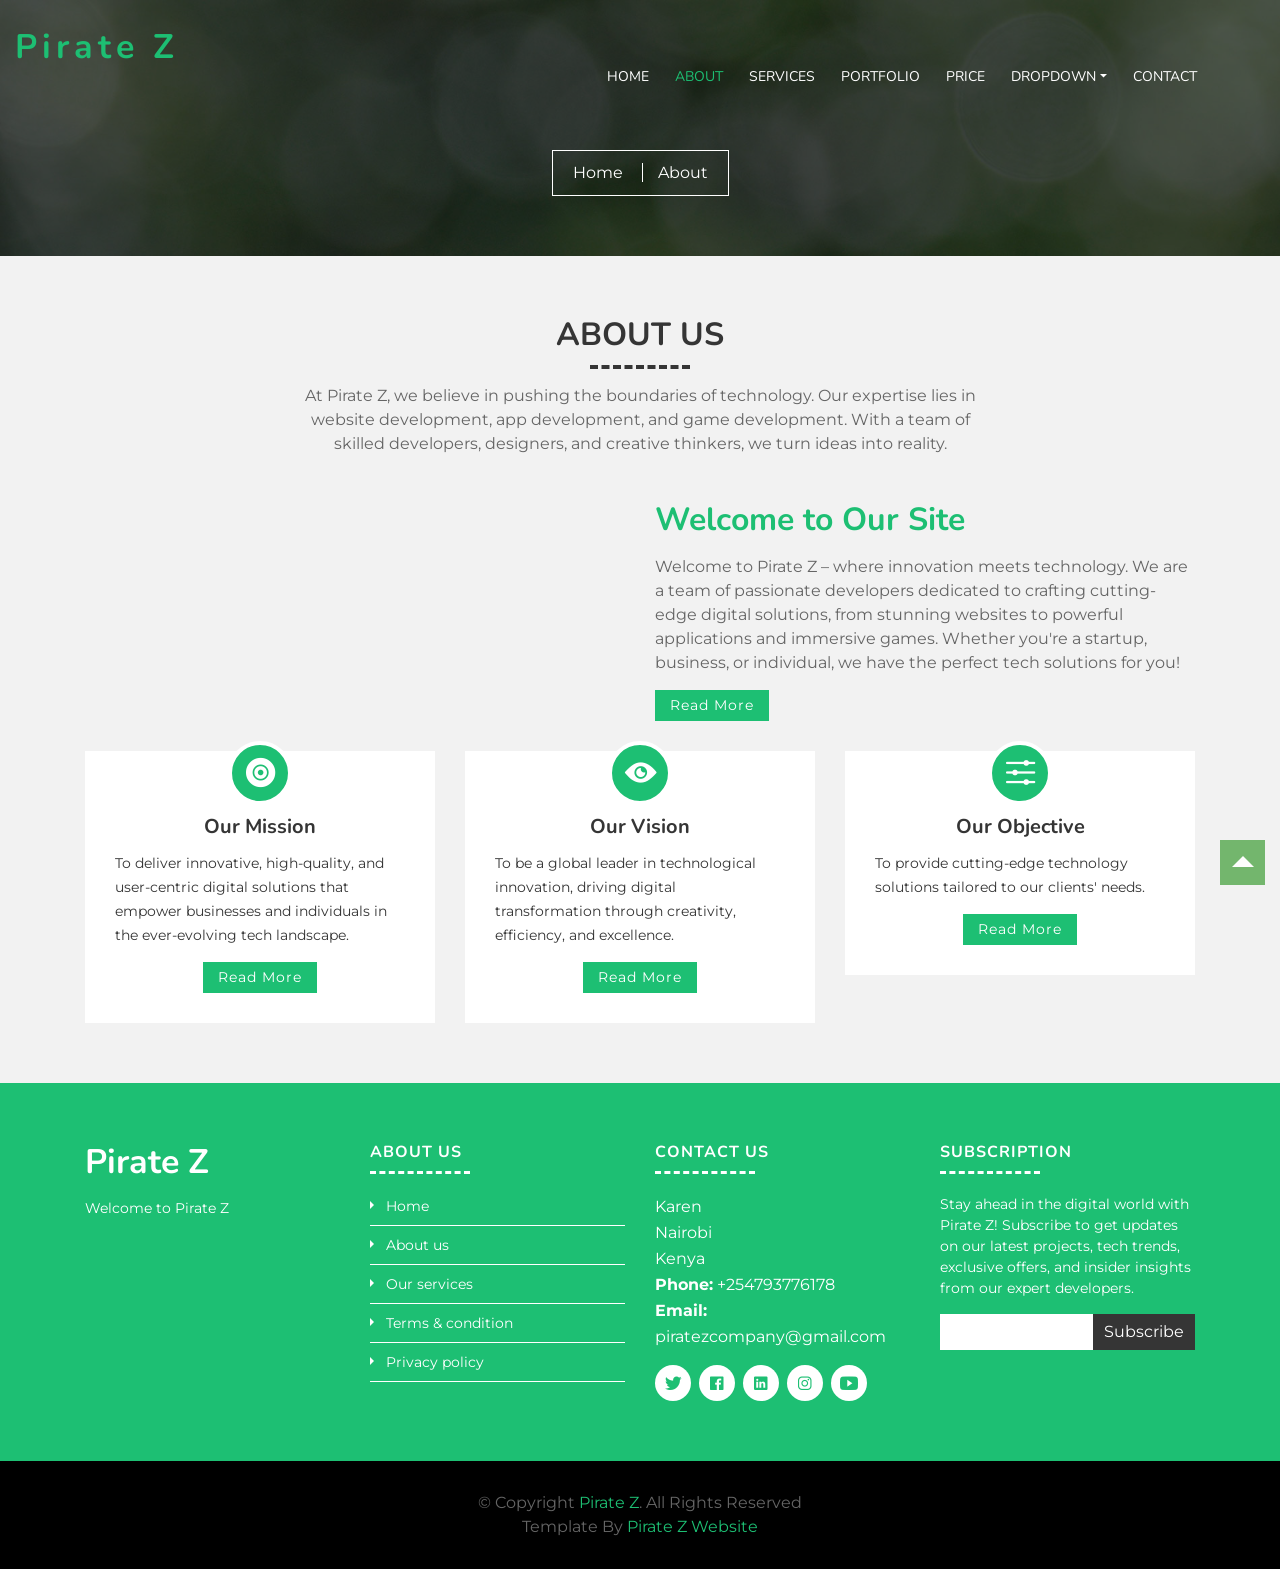
==== about.html @ d0cf478e "Add files via upload" ====
<!DOCTYPE html>
<html lang="en">
    <head>
        <meta charset="utf-8">
        <title>Pirate Z | Official Website</title>
        <meta content="width=device-width, initial-scale=1.0" name="viewport">
        <meta content="" name="keywords">
        <meta content="" name="description">


        <!-- Google Fonts -->
        <link href="https://fonts.googleapis.com/css?family=Montserrat:200,300|Nunito:400,700&display=swap" rel="stylesheet">

        <!-- Bootstrap CSS File -->
        <link href="vendor/bootstrap/css/bootstrap.min.css" rel="stylesheet">

        <!-- Vendor CSS Files -->
        <link href="vendor/ionicons/css/ionicons.min.css" rel="stylesheet">
        <link href="vendor/owlcarousel/assets/owl.carousel.min.css" rel="stylesheet">
        <link href="vendor/lightbox/css/lightbox.min.css" rel="stylesheet">

        <!-- Main Stylesheet -->
        <link href="css/style.css" rel="stylesheet">
    </head>

    <body>
        <!-- Header Section Start -->
        <header class="header">
            <div class="container-fluid">
                <div class="logo pull-left">
                    <h1><a href="index.html">Pirate Z</a></h1>
                    <!-- <a href="#"><img src="img/logo.png" alt="" title="" /></a>-->
                </div>

                <nav id="nav-menu-container">
                    <ul class="nav-menu">
                        <li><a href="index.html">Home</a></li>
                        <li class="menu-active"><a href="about.html">About</a></li>
                        <li><a href="service.html">Services</a></li>
                        <li><a href="portfolio.html">Portfolio</a></li>
                        <li><a href="price.html">Price</a></li>
                        <li class="menu-has-children"><a href="#">Dropdown <i class="dicon ion-md-arrow-dropdown"></i></a>
                            <ul>
                                <li><a href="">Dropdown Menu</a></li>
                                <li><a href="">Dropdown Menu</a></li>
                                <li><a href="">Dropdown Menu</a></li>
                                <li><a href="">Dropdown Menu</a></li>
                                <li><a href="">Dropdown Menu</a></li>
                            </ul>
                        </li>
                        <li><a href="contact.html">Contact</a></li>
                    </ul>
                </nav>
            </div>
        </header>
        <!-- Header Section End -->
        
        <!-- Banner Section Start-->
        <section class="banner">
            <div class="container">
                <div class="col-lg-12">
                    <div class="banner-nav">
                        <div class="banner-box">
                            <a href="index.html">Home </a>
                            <a href="about.html">About</a>
                        </div>
                    </div>
                </div>
            </div>
        </section>
        <!-- Banner Section End-->

        <!-- About Us Section Start-->
        <section class="about">
            <div class="container">
                <header class="section-header">
                    <h3>About Us</h3>
                    <p>
                        At Pirate Z, we believe in pushing the boundaries of technology. Our expertise lies in website development, app development, and game development. With a team of skilled developers, designers, and creative thinkers, we turn ideas into reality.
                    </p>
                </header>

                <div class="row align-items-center about-row">
                    <div class="col-md-6">
                        <img src="img/tree.jpg" alt="" class="img-fluid">
                    </div>
                    <div class="col-md-6">
                        <h2 class="title"><a href="#">Welcome to Our Site</a></h2>
                        <p>
                            Welcome to Pirate Z – where innovation meets technology. We are a team of passionate developers dedicated to crafting cutting-edge digital solutions, from stunning websites to powerful applications and immersive games. Whether you're a startup, business, or individual, we have the perfect tech solutions for you!
                        </p>
                        <div class="read-more">
                            <a href="#">Read More</a>
                        </div>
                    </div>
                </div>

                <div class="row about-cols">
                    <div class="col-md-4">
                        <div class="about-col">
                            <div class="img">
                                <img src="img/about-mission.jpg" alt="" class="img-fluid">
                                <div class="icon"><i class="ion-ios-disc"></i></div>
                            </div>
                            <h2 class="title"><a href="#">Our Mission</a></h2>
                            <p>
                                To deliver innovative, high-quality, and user-centric digital solutions that empower businesses and individuals in the ever-evolving tech landscape.
                            </p>
                            <div class="read-more">
                                <a href="#">Read More</a>
                            </div>
                        </div>
                    </div>

                    <div class="col-md-4">
                        <div class="about-col">
                            <div class="img">
                                <img src="img/about-vision.jpg" alt="" class="img-fluid">
                                <div class="icon"><i class="ion-ios-eye"></i></div>
                            </div>
                            <h2 class="title"><a href="#">Our Vision</a></h2>
                            <p>
                                To be a global leader in technological innovation, driving digital transformation through creativity, efficiency, and excellence.
                            </p>
                            <div class="read-more">
                                <a href="#">Read More</a>
                            </div>
                        </div>
                    </div>

                    <div class="col-md-4">
                        <div class="about-col">
                            <div class="img">
                                <img src="img/about-objective.jpg" alt="" class="img-fluid">
                                <div class="icon"><i class="ion-ios-options"></i></div>
                            </div>
                            <h2 class="title"><a href="#">Our Objective</a></h2>
                            <p>
                                To provide cutting-edge technology solutions tailored to our clients' needs.
                            </p>
                            <div class="read-more">
                                <a href="#">Read More</a>
                            </div>
                        </div>
                    </div>
                </div>
            </div>
        </section>
        <!-- About Us Section End -->

        <!-- Footer Start -->
        <footer class="footer">
            <div class="footer-top">
                <div class="container">
                    <div class="row">
                        <div class="col-lg-3 col-md-6 footer-info">
                            <h3>Pirate Z</h3>
                            <p>
                                Welcome to Pirate Z
                            </p>
                        </div>

                        <div class="col-lg-3 col-md-6 footer-links">
                            <h4>About Us</h4>
                            <ul>
                                <li><i class="ion-md-arrow-dropright"></i> <a href="#">Home</a></li>
                                <li><i class="ion-md-arrow-dropright"></i> <a href="#">About us</a></li>
                                <li><i class="ion-md-arrow-dropright"></i> <a href="#">Our services</a></li>
                                <li><i class="ion-md-arrow-dropright"></i> <a href="#">Terms & condition</a></li>
                                <li><i class="ion-md-arrow-dropright"></i> <a href="#">Privacy policy</a></li>
                            </ul>
                        </div>

                        <div class="col-lg-3 col-md-6 footer-contact">
                            <h4>Contact Us</h4>
                            <p>
                                Karen<br>
                                Nairobi<br>
                                Kenya <br>
                                <strong>Phone:</strong> +254793776178<br>
                                <strong>Email:</strong> piratezcompany@gmail.com<br>
                            </p>

                            <div class="social-links">
                                <a href="https://x.com/bramuel_G?t=DIQRS4FeYhM_HFisRIa_2g&s=09"><i class="ion-logo-twitter"></i></a>
                                <a href="https://www.facebook.com/share/15vXV9oWer/"><i class="ion-logo-facebook"></i></a>
                                <a href="https://www.linkedin.com/in/bramuel-godwill-9552182bb/"><i class="ion-logo-linkedin"></i></a>
                                <a href="https://www.instagram.com/bramuel._?igsh=MW5zNWhkejg3MzNqZg=="><i class="ion-logo-instagram"></i></a>
                                <a href="https://youtube.com/@bramuel_godwill?si=zfjZtlYBsJNKx9jl"><i class="ion-logo-youtube"></i></a>
                            </div>

                        </div>

                        <div class="col-lg-3 col-md-6 footer-newsletter">
                            <h4>Subscription</h4>
                            <p>Stay ahead in the digital world with Pirate Z! Subscribe to get updates on our latest projects, tech trends, exclusive offers, and insider insights from our expert developers.</p>
                            <form action="" method="post">
                                <input type="email" name="email"><input type="submit"  value="Subscribe">
                            </form>
                        </div>

                    </div>
                </div>
            </div>

            <div class="container">
                <div class="copyright">
                    &copy; Copyright <a href="https://bramuelgodwill.github.io/Pirate-Z/">Pirate Z</a>. All Rights Reserved<br>
					Template By <a href="https://bramuelgodwill.github.io/Pirate-Z/">Pirate Z Website</a>
                </div>
            </div>
        </footer>
        <!-- Footer End -->

        <a href="#" class="back-to-top"><i class="ion-md-arrow-dropup"></i></a>

        <!-- Vendor JS Files -->
        <script src="vendor/jquery/jquery.min.js"></script>
        <script src="vendor/jquery/jquery-migrate.min.js"></script>
        <script src="vendor/bootstrap/js/bootstrap.bundle.min.js"></script>
        <script src="vendor/easing/easing.min.js"></script>
        <script src="vendor/superfish/hoverIntent.js"></script>
        <script src="vendor/superfish/superfish.min.js"></script>
        <script src="vendor/waypoints/waypoints.min.js"></script>
        <script src="vendor/touchSwipe/jquery.touchSwipe.min.js"></script>
        <script src="vendor/counterup/counterup.min.js"></script>
        <script src="vendor/owlcarousel/owl.carousel.min.js"></script>
        <script src="vendor/isotope/isotope.pkgd.min.js"></script>
        <script src="vendor/lightbox/js/lightbox.min.js"></script>

        <!-- Main Javascript File -->
        <script src="js/main.js"></script>

    </body>
</html>
---- css/style.css ----
/* ------------------ General CSS ------------------ */
body {
    color: #656565;
    font-family: 'Montserrat', sans-serif;
    background: #ffffff;
}

a {
    color: #1dbf73;
    transition: 0.3s;
}

a:hover,
a:active,
a:focus {
    color: #353535;
    outline: none;
    text-decoration: none;
}

p {
    color: #656565;
    padding: 0;
    margin: 0 0 15px 0;
}

h1,
h2,
h3,
h4,
h5,
h6 {
    font-family: 'Nunito', sans-serif;
    font-weight: 700;
    color: #353535;
    margin: 0 0 15px 0;
    padding: 0;
}

h4,
h5,
h6 {
    font-weight: 400;
}


/* ------------------ Back to Top ------------------ */
.back-to-top {
    position: fixed;
    display: none;
    background: #5eac57;
    color: #380101;
    width: 45px;
    height: 45px;
    text-align: center;
    line-height: 1;
    font-size: 44px;
    right: 15px;
    bottom: 15px;
    transition: background 0.3s;
    z-index: 9;
}

.back-to-top i {
    color: #ffffff;
}


/* ------------------ Header CSS ------------------- */
.header {
    padding: 30px 0;
    height: 92px;
    position: fixed;
    left: 0;
    top: 0;
    right: 0;
    transition: all 0.3s;
    z-index: 997;
}

.header.header-scrolled {
    background: rgba(0, 0, 0, 0.9);
    padding: 20px 0;
    height: 72px;
    transition: all 0.3s;
}

.header .logo h1{
    font-size: 34px;
    margin: 0;
    line-height: 1;
    letter-spacing: 5px;
}
.header .logo h1 a:hover{
    color: #FFFFFF
    3;
}





/* ----------------- Intro Section ----------------- */
/* ================================================= */

.slider {
    display: table;
    width: 100%;
    height: 100vh;
    background: #000;
}

.slider .carousel-item {
    width: 100%;
    height: 100vh;
    background-size: cover;
    background-position: center;
    background-repeat: no-repeat;
}

.slider .carousel-item::before {
    content: '';
    background-color: rgba(0, 0, 0, 0.7);
    position: absolute;
    height: 100%;
    width: 100%;
    top: 0;
    right: 0;
    left: 0;
    bottom: 0;
}

.slider .carousel-container {
    display: -webkit-box;
    display: -webkit-flex;
    display: -ms-flexbox;
    display: flex;
    -webkit-box-pack: center;
    -webkit-justify-content: center;
    -ms-flex-pack: center;
    justify-content: center;
    -webkit-box-align: center;
    -webkit-align-items: center;
    -ms-flex-align: center;
    align-items: center;
    position: absolute;
    bottom: 0;
    top: 0;
    left: 0;
    right: 0;
}

.slider .carousel-background img {
    max-width: 100%;
}

.slider .carousel-content {
    text-align: center;
}

.slider h2 {
    color: #ffffff;
    margin-bottom: 30px;
    font-size: 64px;
    font-weight: 800;
    letter-spacing: 1px;
}

.slider p {
    width: 80%;
    margin: 0 auto 30px auto;
    color: #ffffff;
}

.slider .carousel-fade {
    overflow: hidden;
}

.slider .carousel-fade .carousel-inner .carousel-item {
    transition-property: opacity;
}

.slider .carousel-fade .carousel-inner .carousel-item,
.slider .carousel-fade .carousel-inner .active.carousel-item-left,
.slider .carousel-fade .carousel-inner .active.carousel-item-right {
    opacity: 0;
}

.slider .carousel-fade .carousel-inner .active,
.slider .carousel-fade .carousel-inner .carousel-item-next.carousel-item-left,
.slider .carousel-fade .carousel-inner .carousel-item-prev.carousel-item-right {
    opacity: 1;
    transition: 0.3s;
}

.slider .carousel-fade .carousel-inner .carousel-item-next,
.slider .carousel-fade .carousel-inner .carousel-item-prev,
.slider .carousel-fade .carousel-inner .active.carousel-item-left,
.slider .carousel-fade .carousel-inner .active.carousel-item-right {
    left: 0;
    -webkit-transform: translate3d(0, 0, 0);
    transform: translate3d(0, 0, 0);
}

.slider .carousel-control-prev,
.slider .carousel-control-next {
    width: 10%;
}

.slider .carousel-control-next-icon,
.slider .carousel-control-prev-icon {
    background: none;
    font-size: 32px;
    line-height: 1;
}

.slider .carousel-indicators li {
    cursor: pointer;
}

.slider .btn-get-started {
    display: inline-block;
    padding: 10px 30px;
    transition: 0.3s;
    background: #1dbf73;
    color: #ffffff;
    font-family: 'Nunito', sans-serif;
    font-weight: 700;
    font-size: 18px;
    letter-spacing: 1px;
    text-transform: uppercase;
}

.slider .btn-get-started:hover {
    background: #ffffff;
    color: #1dbf73;
}



/* ------------------ Menu Style ------------------- */
#nav-menu-container {
    float: right;
    margin: 0;
}

.nav-menu,
.nav-menu * {
    margin: 0;
    padding: 0;
    list-style: none;
}

.nav-menu ul {
    position: absolute;
    display: none;
    top: 100%;
    left: 0;
    z-index: 99;
}

.nav-menu li {
    position: relative;
    white-space: nowrap;
}

.nav-menu > li {
    float: left;
}

.nav-menu li:hover > ul,
.nav-menu li.sfHover > ul {
    display: block;
}

.nav-menu ul ul {
    top: 0;
    left: 100%;
}

.nav-menu ul li {
    min-width: 180px;
}

.nav-menu a {
    display: inline-block;
    padding: 0 8px 10px 8px;
    color: #ffffff;
    font-family: 'Nunito', sans-serif;
    font-weight: 400;
    font-size: 14px;
    text-transform: uppercase;
    outline: none;
    text-decoration: none;
}

.nav-menu li:hover > a,
.nav-menu > .menu-active > a {
    color: #1dbf73;
}

.nav-menu > li {
    margin-left: 10px;
}

.nav-menu ul {
    margin: 4px 0 0 0;
    padding: 10px;
    box-shadow: 0px 0px 5px rgba(0, 0, 0, 0.25);
    background: #ffffff;
}

.nav-menu ul li {
    transition: 0.3s;
}

.nav-menu ul li a {
    padding: 5px 10px;
    color: #353535;
    transition: 0.3s;
    display: block;
    font-size: 14px;
    text-transform: none;
}

.nav-menu ul li:hover > a {
    color: #1dbf73;
}

.nav-menu ul ul {
    margin: 0;
}

#mobile-nav-toggle {
    position: fixed;
    right: 0;
    top: 0;
    z-index: 999;
    margin: 20px 20px 0 0;
    border: 0;
    background: none;
    font-size: 24px;
    display: none;
    transition: all 0.4s;
    outline: none;
    cursor: pointer;
}

#mobile-nav-toggle i {
    color: #ffffff;
}

#mobile-nav {
    position: fixed;
    top: 0;
    padding-top: 18px;
    bottom: 0;
    z-index: 999;
    background: rgba(0, 0, 0, 0.8);
    left: -260px;
    width: 260px;
    overflow-y: auto;
    transition: 0.4s;
}

#mobile-nav ul {
    padding: 0;
    margin: 0;
    list-style: none;
}

#mobile-nav ul li {
    position: relative;
}

#mobile-nav ul li a {
    color: #ffffff;
    font-size: 13px;
    text-transform: uppercase;
    overflow: hidden;
    padding: 10px 22px 10px 15px;
    position: relative;
    text-decoration: none;
    width: 100%;
    display: block;
    outline: none;
}

#mobile-nav ul li a:hover {
    color: #1dbf73;
}

#mobile-nav ul li li {
    padding-left: 30px;
}

#mobile-nav ul li.menu-active a {
    color: #1dbf73;
}

#mobile-nav ul .menu-has-children i {
    position: absolute;
    top: -5px;
    right: 0;
    z-index: 99;
    padding: 15px;
    cursor: pointer;
    color: #ffffff;
}

#mobile-nav ul .menu-has-children i.ion-md-arrow-dropup {
    color: #1dbf73;
}

#mobile-nav ul .menu-has-children i.dicon {
    display: none;
}

#mobile-nav ul .menu-has-children li a {
    text-transform: none;
}

#mobile-nav ul .menu-item-active {
    color: #1dbf73;
}

#mobile-body-overly {
    width: 100%;
    height: 100%;
    z-index: 997;
    top: 0;
    left: 0;
    position: fixed;
    background: rgba(0, 0, 0, 0.7);
    display: none;
}

body.mobile-nav-active {
    overflow: hidden;
}

body.mobile-nav-active #mobile-nav {
    left: 0;
}

body.mobile-nav-active #mobile-nav-toggle {
    color: #ffffff;
}



/* ---------------- Banner Section ----------------- */
.banner {
    background: url("../img/banner.jpg") center top no-repeat;
    background-size: cover;
    padding: 150px 0 60px 0;
    position: relative;
}

.banner::before {
    content: '';
    position: absolute;
    left: 0;
    right: 0;
    top: 0;
    bottom: 0;
    background: rgba(000, 000, 000, 0.6);
    z-index: 9;
}

.banner .container {
    position: relative;
    z-index: 10;
}

.banner .banner-nav {
    text-align: center;
}

.banner .banner-box {
    display: inline-block;
    padding: 10px 20px;
    border: 1px solid #ffffff;
}

.banner .banner-box a {
    color: #ffffff;
}

.banner .banner-box a:hover {
    color: #1dbf73;
}

.banner .banner-box a:first-child {
    padding-right: 15px;
    border-right: 1px solid #ffffff;
}

.banner .banner-box a:last-child {
    padding-left: 15px;
}


/* ------------- Section Header Style -------------- */
.section-header {
    position: relative;
    max-width: 700px;
    margin: 0 auto;
}

.section-header h3 {
    font-size: 32px;
    text-transform: uppercase;
    text-align: center;
    position: relative;
    padding-bottom: 15px;
}

.section-header h3::before {
    content: '';
    position: absolute;
    display: block;
    width: 100px;
    height: 0;
    border-bottom: 4px dashed #353535;
    bottom: 0;
    left: calc(50% - 50px);
}

.section-header p {
    text-align: center;
    padding-bottom: 30px;
}


/* ---------------- About Us Style ----------------- */
.about {
    position: relative;
    padding: 60px 0 40px 0;
    background: #f2f2f2;
}

.about .about-row {
    margin-bottom: 30px;
}

.about .about-col {
    background: #ffffff;
    margin-bottom: 20px;
}

.about .about-col:hover {
    box-shadow: 0px 2px 10px #dddddd;
}

.about .about-col .img {
    position: relative;
}

.about .about-col .icon {
    width: 64px;
    height: 64px;
    padding-top: 10px;
    padding-left: 1px;
    text-align: center;
    position: absolute;
    background-color: #1dbf73;
    border-radius: 50%;
    text-align: center;
    border: 4px solid #ffffff;
    left: calc( 50% - 32px);
    bottom: -30px;
    transition: 0.3s;
}

.about .about-col i {
    font-size: 36px;
    line-height: 1;
    color: #ffffff;
    transition: 0.3s;
}

.about .about-col:hover .icon {
    background-color: #ffffff;
}

.about .about-col:hover i {
    color: #1dbf73;
}

.about .about-col h2 {
    color: #353535;
    text-align: center;
    font-weight: 700;
    font-size: 20px;
    padding: 0;
    margin: 40px 0 12px 0;
}

.about .about-col h2 a {
    color: #353535;
}

.about .about-col h2 a:hover {
    color: #1dbf73;
}

.about .about-col p {
    font-size: 14px;
    font-weight: 400;
    line-height: 24px;
    color: #353535;
    margin-bottom: 0;
    padding: 0 30px;
}

.about .read-more {
    width: 100%;
    text-align: center;
}

.about .read-more a {
    font-size: 14px;
    letter-spacing: 1px;
    display: inline-block;
    padding: 5px 15px;
    transition: 0.3s;
    margin: 15px 30px 30px 30px;
    color: #ffffff;
    background: #1dbf73;
}

.about .about-col:hover .read-more a,
.about .read-more a:hover {
    background: #353535;
    color: #ffffff;
}

.about .about-row .read-more {
    text-align: left;
}

.about .about-row .read-more a {
    margin: 0;
}


/* ---------------- Services Style ----------------- */
.services {
    background: #ffffff;
    padding: 60px 0 60px 0;
    text-align: center;
}

.services .section-header p {
    margin:0;
    padding: 0;
}

.single-service {
    position: relative;
    text-align: center;
    color: #353535;
    font-weight: 400;
    margin:30px 0 0;
    transition: all 0.3s;
}

.single-service i {
    font-size: 64px;
    color: #1dbf73;
}

.single-service h4,
.single-service h4 a {
    font-size: 18px;
    font-weight: 700;
    line-height: 24px;
    text-transform: capitalize;
    color: #353535;
}

.single-service p {
    margin: 0;
}


/* ------------ Call To Action Section ------------- */
.call-to-action {
    position: relative;
    padding: 60px 0;
    background: #1dbf73;
}

.call-to-action .container {
    max-width: 700px;
}

.call-to-action h3 {
    color: #ffffff;
}

.call-to-action h3::before {
    border-color: #ffffff;
}

.call-to-action p {
    color: #ffffff;
    margin: 0;
}

.call-to-action .cta-btn {
    display: inline-block;
    margin-top: 10px;
    padding: 8px 28px;
    color: #1dbf73;
    font-weight: 500;
    font-size: 16px;
    letter-spacing: 1px;
    text-transform: uppercase;
    background: #ffffff;
    transition: 0.3s;
}

.call-to-action .cta-btn:hover {
    color: #ffffff;
    background: #353535;
}


/* ----------------- Pricing Style ----------------- */
.pricing {
    background: #f2f2f2;
    padding: 60px 0;
}

.pricing .section-header p {
    margin-bottom: 50px;
}

.pricing .price-content {
    position: relative;
    background: #ffffff;
    text-align: center;
}

.pricing .price-content:hover {
    box-shadow: 0 0 10px #dddddd;
}

.pricing .price-plan {
    display: block;
    background: #353535;
    margin: 0 0 30px;
    padding: 15px 0 20px;
}

.pricing .price-title {
    display: block;
    color: #ffffff;
    font-size: 30px;
    letter-spacing: 1px;
    padding: 0 15px 0;
    margin-bottom: 0;
}

.pricing .price-amount {
    display: block;
    color: #ffffff;
    font-size: 48px;
    padding: 0 10px 0;
    text-transform: uppercase;
}

.pricing .price-amount span {
    color: #ffffff;
    font-size: 24px;
}

.pricing .price-date {
    color: #ffffff;
    font-size: 12px;
    margin-top: 5px;
    text-transform: uppercase;
    margin-bottom:0;
}

.pricing .price-details {
    font-size: 16px;
    list-style: none;
    text-align: left;
}

.pricing .price-details li {
    padding: 5px 0;
}

.pricing .price-details li i.ion-md-checkmark {
    color: #1dbf73;
    margin-right: 5px;
}

.pricing .price-details li i.ion-md-close {
    color: #ea4335;
    margin-right: 7px;
}

.pricing .btn {
    color: #ffffff;
    padding: 10px 30px;
    text-transform: uppercase;
    border: none;
    border-radius: 0;
}

.pricing .price-btn {
    margin-top: 10px;
    margin-bottom: 30px;
    background: #353535;
    color: #ffffff;
}

.pricing .price-btn:hover {
    background: #1dbf73;
}

.pricing .features-price-btn {
    background: #1dbf73;
}

.pricing .features-price-btn:hover {
    background: #353535;
}

.pricing .features-price {
    margin-top: -30px;
}

.pricing .features-price .price-plan {
    background: #1dbf73;
}

.pricing .features-price .price-plan p{
    color:#FFFFFF;
}

.pricing .features-price .price-plan .price-amount, 
.pricing .features-price .price-plan .price-amount span {
    color: #ffffff;
}

.pricing .features-price .price-plan .price-title {
    color:#ffffff;
}

@media (max-width: 767.98px) {
    .pricing .price-content {
        margin-bottom: 30px;
    }
    
    .pricing .features-price {
        margin-top: 0;
    }
}



/* ---------------- Our Skills Style --------------- */
.skills {
    position: relative;
    padding: 60px 0;
}

.skills .progress {
    height: 30px;
    margin-bottom: 15px;
    border-radius: 0;
}

.skills .progress .skill {
    line-height: 35px;
    padding: 0;
    margin: 0 0 0 20px;
    text-transform: uppercase;
}

.skills .progress .skill .val {
    float: right;
    font-style: normal;
    margin: 0 20px 0 0;
}

.skills .progress-bar {
    width: 1px;
    text-align: left;
    transition: .9s;
}

.skills .counters h2 {
    margin: 30px 0 0 0;
    font-size: 60px;
    display: block;
    color: #1dbf73;
}

.skills .counters p {
    padding: 0;
    margin: 0;
    font-size: 18px;
    color: #353535;
}


/* ----------------- Portfolio Style --------------- */
.portfolio {
    position: relative;
    padding: 60px 0 45px 0;
    background: #f2f2f2;
}

.portfolio #portfolio-flters {
    padding: 0;
    margin: 0 0 16px 0;
    list-style: none;
    text-align: center;
    font-size: 0;
}

.portfolio #portfolio-flters li {
    display: inline-block;
    margin: 0;
    padding: 10px 20px;
    font-size: 12px;
    line-height: 20px;
    color: #ffffff;
    text-transform: uppercase;
    background: #353535;
    margin-bottom: 4px;
    transition: all 0.3s;
    cursor: pointer;
}

.portfolio #portfolio-flters li:hover,
.portfolio #portfolio-flters li.filter-active {
    background: #1dbf73;
    color: #ffffff;
}

.portfolio #portfolio-flters li:last-child {
    margin-right: 0;
}

.portfolio .portfolio-wrap {
    margin-top: 10px;
}

.portfolio .portfolio-wrap:hover {
    box-shadow: 0px 0px 10px #666666;
}

.portfolio .portfolio-item {
    position: relative;
    height: 260px;
    overflow: hidden;
}

.portfolio .portfolio-item figure {
    background: #000;
    overflow: hidden;
    height: 230px;
    position: relative;
    border-radius: 0;
    margin: 0;
}

.portfolio .portfolio-item figure img {
    opacity: 0.6;
    transition: 0.3s;
}

.portfolio .portfolio-item figure:hover img {
    opacity: 0.3;
    transition: 0.3s;
}

.portfolio .portfolio-item figure .link-preview,
.portfolio .portfolio-item figure .link-details {
    position: absolute;
    display: inline-block;
    padding: 7px 0;
    line-height: 1;
    text-align: center;
    width: 60px;
    height: 36px;
    background: #1dbf73;
    border-radius: 20px;
    transition: 0.3s;
    opacity: 0;
}

.portfolio .portfolio-item figure .link-preview i,
.portfolio .portfolio-item figure .link-details i {
    font-size: 22px;
    color: #ffffff;
}

.portfolio .portfolio-item figure .link-preview:hover,
.portfolio .portfolio-item figure .link-details:hover {
    background: #ffffff;
}

.portfolio .portfolio-item figure .link-preview:hover i,
.portfolio .portfolio-item figure .link-details:hover i {
    color: #353535;
}

.portfolio .portfolio-item figure .link-preview {
    left: calc(50% - 65px);
    top: calc(50% - 18px);
}

.portfolio .portfolio-item figure .link-details {
    right: calc(50% - 65px);
    top: calc(50% - 18px);
}

.portfolio .portfolio-item figure:hover .link-preview {
    opacity: 1;
}

.portfolio .portfolio-item figure:hover .link-details {
    opacity: 1;
}

.portfolio .portfolio-item .portfolio-info {
    position: absolute;
    top: calc(50% - 30px);
    left: 15px;
    right: 15px;
    text-align: center;
    z-index: 1;
}

.portfolio .portfolio-wrap:hover .portfolio-info {
    z-index: -1;
}

.portfolio .portfolio-item .portfolio-info h4 {
    color: #ffffff;
    font-size: 18px;
    font-weight: 700;
    line-height: 1px;
    margin-bottom: 18px;
    padding-bottom: 0;
}

.portfolio .portfolio-item .portfolio-info p {
    padding: 0;
    margin: 0;
    color: #ffffff;
    font-size: 13px;
    text-transform: uppercase;
}


/* ------------------- Team Style ------------------ */
.team {
    padding: 60px 0;
}

.team .section-header {
    margin-bottom: 15px;
}

.team .card {
    position: relative;
    border: none;
    border-radius: 0;
    overflow: hidden;
    transition: 0.3s;
}

.team .card:hover {
    box-shadow: 0px 0px 10px #999999;
}

.team .card img {
    width: 100%;
}

.team .card-title-wrap {
    padding: 15px 25px;
    position: relative;
    background-color: #f2f2f2;
}

.team .card:hover .card-title-wrap {
    background: #1dbf73;
}

.team .card-title-wrap .card-title,
.team .card-title-wrap .card-text {
    display: block;
    margin: 0;
}

.team .card-title-wrap .card-title {
    text-align: center;
    font-size: 18px;
    color: #353535;
}

.team .card-title-wrap .card-text {
    text-align: center;
    font-size: 14px;
    color: #666666;
}

.team .card:hover .card-title-wrap .card-title,
.team .card:hover .card-title-wrap .card-text {
    color: #ffffff;
}

.team .card .social-nav {
    position: relative;
    text-align: center;
}

.team .card .social-nav a {
    display: inline-block;
    color: #353535;
    font-size: 18px;
    margin: 5px;
}

.team .card:hover .social-nav a {
    color: #ffffff;
}


/* --------------- Testimonials Style -------------- */
.testimonials {
    position: relative;
    padding: 60px 0;
    background: #f2f2f2;
}

.testimonials .container {
    max-width: 900px;
}

.testimonials .section-header {
    margin-bottom: 20px;
}

.testimonials .testimonial-item {
    position: relative;
    background: #ffffff;
}

.testimonials .testimonial-text {
    padding: 25px 25px 25px 0;
}

.testimonials .testimonial-item img {
    background: #353535;
}

.testimonials .testimonial-item h3 {
    font-size: 20px;
    color: #353535;
    margin-bottom: 0;
}

.testimonials .testimonial-item h4 {
    font-size: 14px;
    color: #999999;
    margin: 0 0 15px 0;
}

.testimonials .testimonial-item p {
    font-size: 14px;
    margin: 0;
}

.testimonials .owl-nav,
.testimonials .owl-dots {
    margin-top: 5px;
    text-align: center;
}

.testimonials .owl-dot {
    display: inline-block;
    margin: 0 5px;
    width: 12px;
    height: 12px;
    border-radius: 50%;
    background-color: #dddddd;
}

.testimonials .owl-dot.active {
    background-color: #1dbf73;
}

@media (max-width: 575px) {
    .testimonials .testimonial-text {
        padding: 25px;
    }
}


/* ------------------ Clients Style ---------------- */
.clients {
    padding: 60px 0;
}

.clients .section-header p {
    padding-bottom: 10px;
}

.clients img {
    max-width: 100%;
    opacity: 1;
    transition: 0.3s;
    padding: 15px 0;
}

.clients img:hover {
    opacity: .5;
}

.clients .owl-nav,
.clients .owl-dots {
    margin-top: 5px;
    text-align: center;
}

.clients .owl-dot {
    display: inline-block;
    margin: 0 5px;
    width: 12px;
    height: 12px;
    border-radius: 50%;
    background-color: #ddd;
}

.clients .owl-dot.active {
    background-color: #1dbf73;
}


/* ----------------- Contact Style ----------------- */
.contact {
    position: relative;
    padding: 60px 0;
    background: #f2f2f2;
}

.contact .container {
    max-width: 900px;
}

.contact .contact-info {
    margin-bottom: 30px;
    text-align: center;
}

.contact .contact-address,
.contact .contact-phone,
.contact .contact-email {
    background: #ffffff;
    padding: 15px 30px 25px 30px;
    text-align: center;
    color: #353535;
}

.contact .contact-address:hover,
.contact .contact-phone:hover,
.contact .contact-email:hover {
    box-shadow: 0 0 10px #dddddd;
}

.contact .contact-info i {
    font-size: 48px;
    display: inline-block;
    color: #1dbf73;
}

.contact .contact-info address,
.contact .contact-info p {
    margin-bottom: 0;
    font-size: 14px;
    color: #353535;
}

.contact .contact-info h3 {
    font-size: 14px;
    margin-bottom: 5px;
    text-transform: uppercase;
    color: #353535;
}

.contact .contact-info a {
    color: #353535;
}

.contact .contact-info a:hover {
    color: #1dbf73;
}

.contact .map {
    position: relative;
    background: #ffffff;
}

.contact .map:hover {
    box-shadow: 0 0 10px #cccccc;
}

.contact .map iframe {
    width: 100%;
    height: 380px;
    margin-bottom: -7px;
}

.contact .form {
    background: #ffffff;
    padding: 30px;
    color: #353535;
}

.contact .form:hover {
    box-shadow: 0 0 10px #dddddd;
}

.contact .form input,
.contact .form textarea {
    padding: 10px 14px;
    border-radius: 0;
    box-shadow: none;
    font-size: 15px;
}

.contact .form input:focus,
.contact .form textarea:focus {
    border-color: #1dbf73;
}

.contact .form button[type="submit"] {
    background: #1dbf73;
    border: 0;
    padding: 10px 30px;
    color: #ffffff;
    transition: 0.4s;
    cursor: pointer;
}

.contact .form button[type="submit"]:hover {
    background: #353535;
}


/* ----------------- Footer Style ------------------ */
.footer {
    position: relative;
    padding: 0 0 30px 0;
    background: #000000;
}

.footer .footer-top {
    background: #1dbf73;
    padding: 60px 0 30px 0;
}

.footer .footer-top .footer-info,
.footer .footer-top .footer-links,
.footer .footer-top .footer-contact,
.footer .footer-top .footer-newsletter {
    margin-bottom: 30px;
}

.footer .footer-top .footer-info h3 {
    font-size: 34px;
    padding: 2px 0 2px 0px;
    line-height: 1;
    color: #ffffff;
}

.footer .footer-top .footer-info p {
    font-size: 14px;
    line-height: 24px;
    color: #ffffff;
}

.footer .footer-top .social-links a {
    font-size: 18px;
    display: inline-block;
    background: #ffffff;
    color: #1dbf73;
    line-height: 1;
    padding: 9px 0;
    margin-right: 4px;
    border-radius: 50%;
    text-align: center;
    width: 36px;
    height: 36px;
    transition: 0.3s;
}

.footer .footer-top .social-links a:hover {
    background: #353535;
    color: #ffffff;
}

.footer .footer-top h4 {
    font-size: 16px;
    font-weight: 700;
    color: #ffffff;
    text-transform: uppercase;
    position: relative;
    padding-bottom: 12px;
    margin-bottom: 20px;
    letter-spacing: 1px;
}

.footer .footer-top h4::before {
    content: '';
    position: absolute;
    left: 0;
    bottom: 0;
    height: 0;
    width: 100px;
    border-bottom: 3px dashed #ffffff;
}

.footer .footer-top .footer-links ul {
    list-style: none;
    padding: 0;
    margin: 0;
}

.footer .footer-top .footer-links ul i {
    padding-right: 8px;
    color: #ffffff;
    font-size: 16px;
}

.footer .footer-top .footer-links ul li {
    border-bottom: 1px solid #ffffff;
    padding: 7px 0;
}

.footer .footer-top .footer-links ul li:first-child {
    padding-top: 0;
}

.footer .footer-top .footer-links ul a {
    font-size: 14px;
    color: #ffffff;
}

.footer .footer-top .footer-links ul a:hover {
    color: #353535;
}

.footer .footer-top .footer-contact p {
    color: #ffffff;
    line-height: 26px;
}

.footer .footer-top .footer-newsletter input[type="email"] {
    border: 0;
    padding: 6px 8px;
    width: 60%;
}

.footer .footer-top .footer-newsletter input[type="submit"] {
    border: 0;
    width: 40%;
    padding: 6px 0;
    text-align: center;
    color: #ffffff;
    background: #353535;
    transition: 0.3s;
    cursor: pointer;
}

.footer .footer-top .footer-newsletter input[type="submit"]:hover {
    background: #000000;
}

.footer .footer-top .footer-newsletter p {
    color: #ffffff;
    font-size: 14px;
}

.footer .copyright {
    text-align: center;
    padding-top: 30px;
}


/* ---------------- Responsive Design -------------- */
@media (min-width: 1024px) {
    
    .slider p {
        width: 60%;
    }

    .slider .carousel-control-prev,
    .slider .carousel-control-next {
        width: 5%;
    }

    #nav-menu-container {
        padding-right: 60px;
    }
}

@media (max-width: 768px) {
    .back-to-top {
        bottom: 15px;
    }

    .header .logo h1 {
        font-size: 28px;
    }

    .header .logo img {
        max-height: 40px;
    }

    .slider h2 {
        font-size: 28px;
    }

    #nav-menu-container {
        display: none;
    }

    #mobile-nav-toggle {
        display: inline;
    }
}

@media (max-width: 61.9em) {
    .team .team-over {
        padding-top: 20px;
    }
    .team .card .social-nav {
        margin-bottom: 15px;
        padding: 0;
    }
}
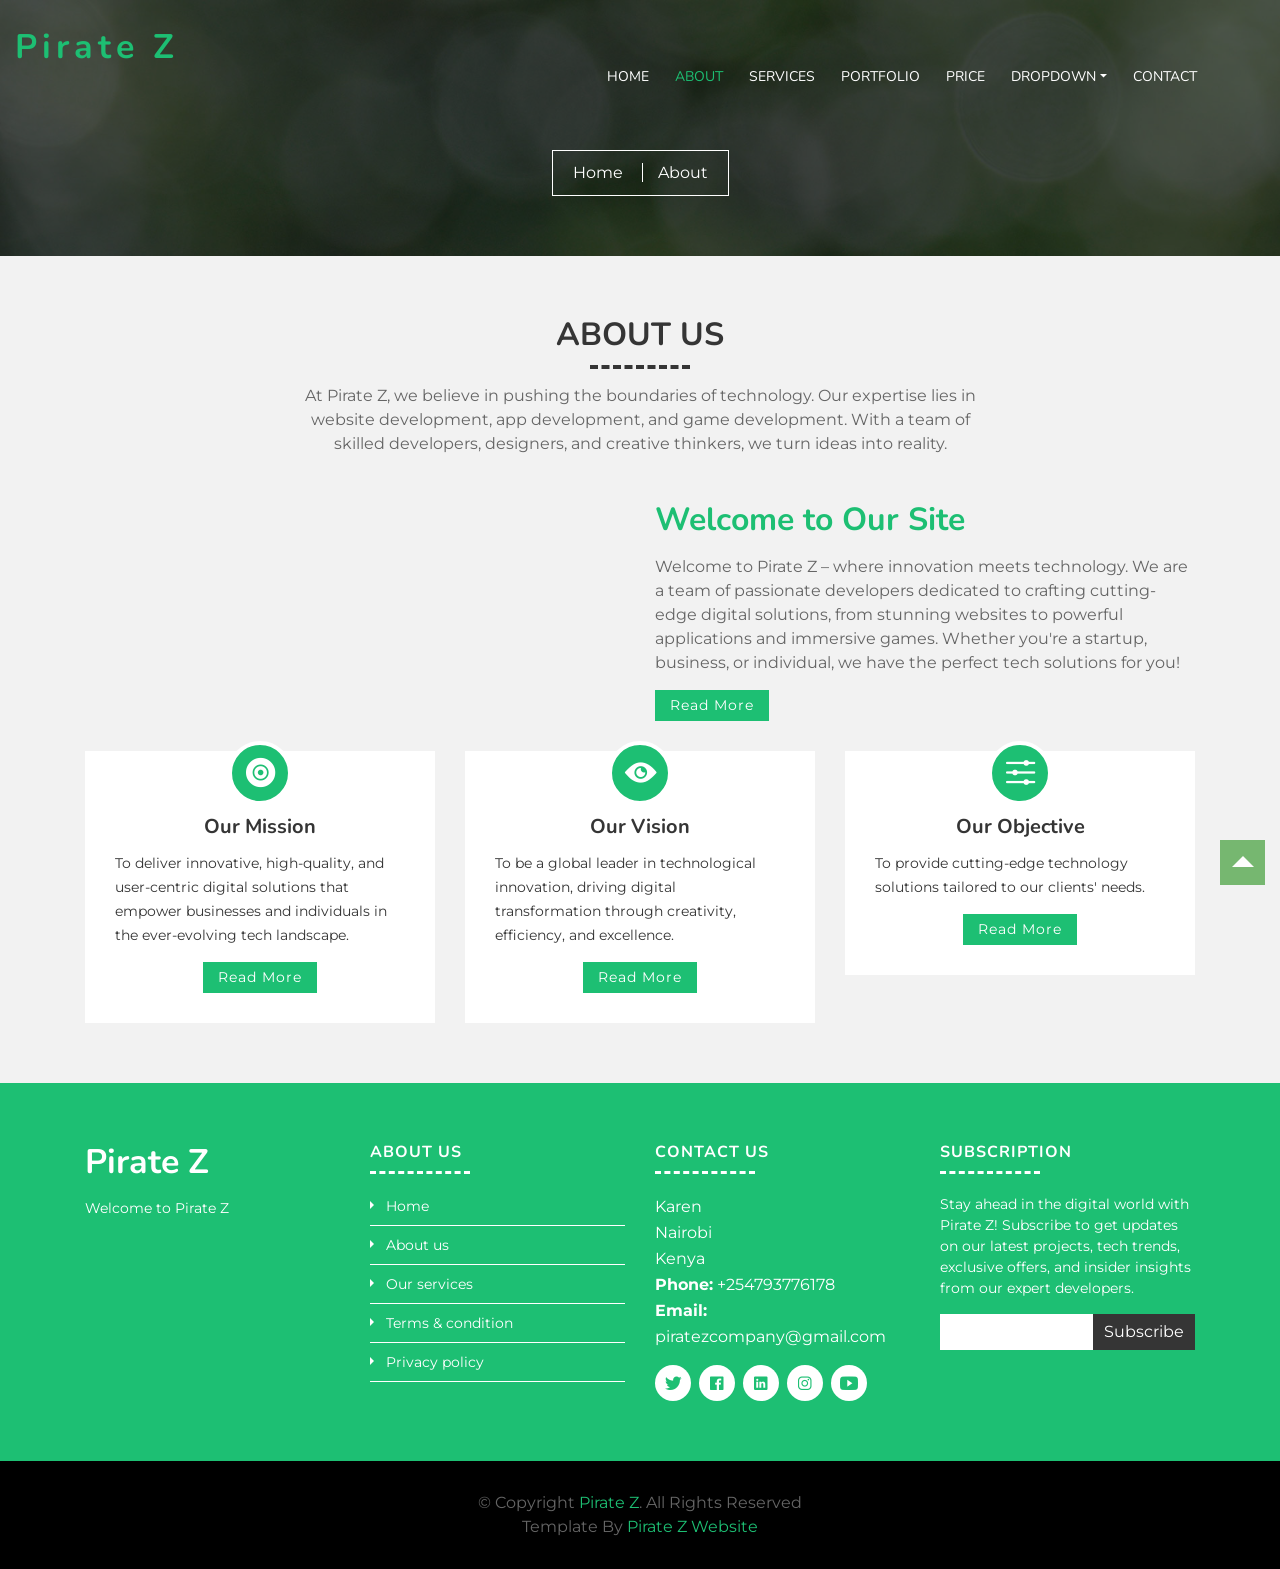
==== commit 8308fb7f: "Update about.html" ====
--- a/about.html
+++ b/about.html
@@ -41,11 +41,11 @@
                         <li><a href="price.html">Price</a></li>
                         <li class="menu-has-children"><a href="#">Dropdown <i class="dicon ion-md-arrow-dropdown"></i></a>
                             <ul>
-                                <li><a href="">Dropdown Menu</a></li>
-                                <li><a href="">Dropdown Menu</a></li>
-                                <li><a href="">Dropdown Menu</a></li>
-                                <li><a href="">Dropdown Menu</a></li>
-                                <li><a href="">Dropdown Menu</a></li>
+                                <li><a href="index.html">Home</a></li>
+                                <li><a href="about.html">About</a></li>
+                                <li><a href="service.html">Services</a></li>
+                                <li><a href="portfolio.html">Portfolio</a></li>
+                                <li><a href="price.html">Price</a></li>
                             </ul>
                         </li>
                         <li><a href="contact.html">Contact</a></li>
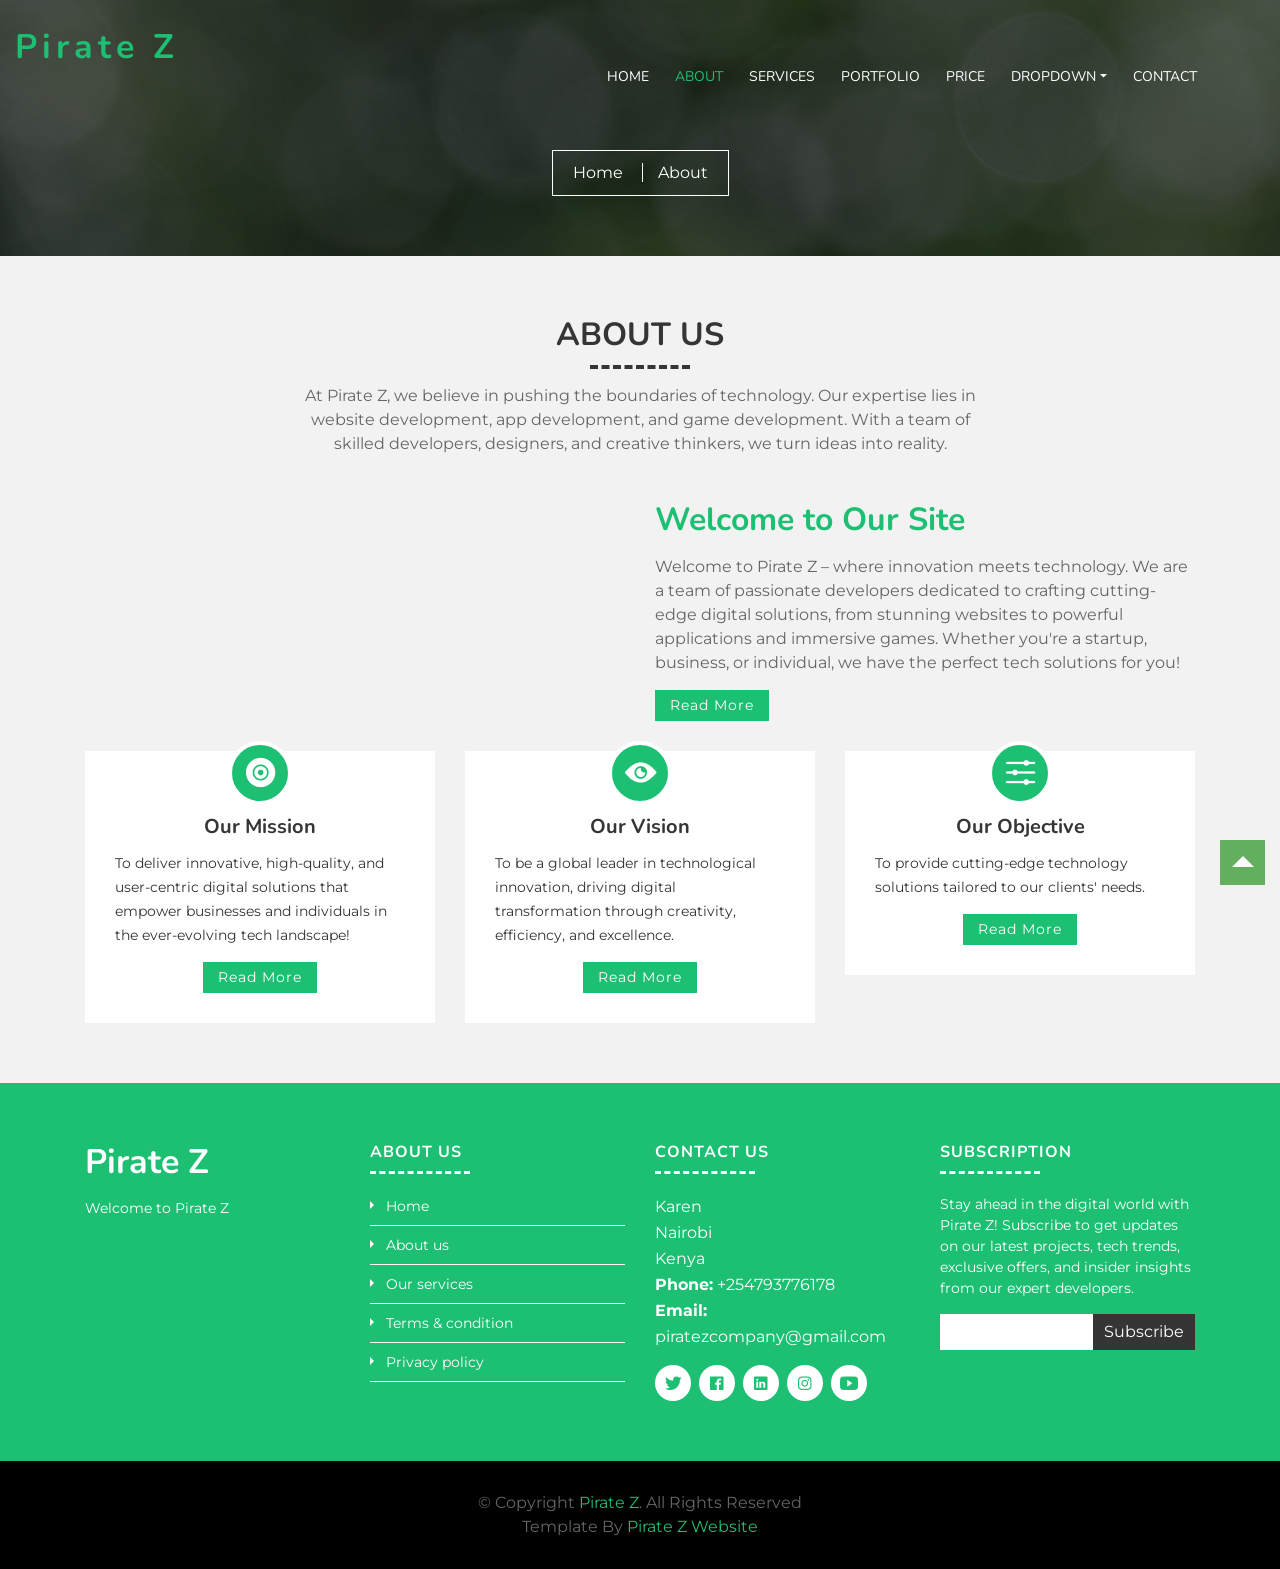
==== commit bb0ecce9: "Update about.html" ====
--- a/about.html
+++ b/about.html
@@ -104,7 +104,7 @@
                             </div>
                             <h2 class="title"><a href="#">Our Mission</a></h2>
                             <p>
-                                To deliver innovative, high-quality, and user-centric digital solutions that empower businesses and individuals in the ever-evolving tech landscape.
+                                To deliver innovative, high-quality, and user-centric digital solutions that empower businesses and individuals in the ever-evolving tech landscape!
                             </p>
                             <div class="read-more">
                                 <a href="#">Read More</a>
